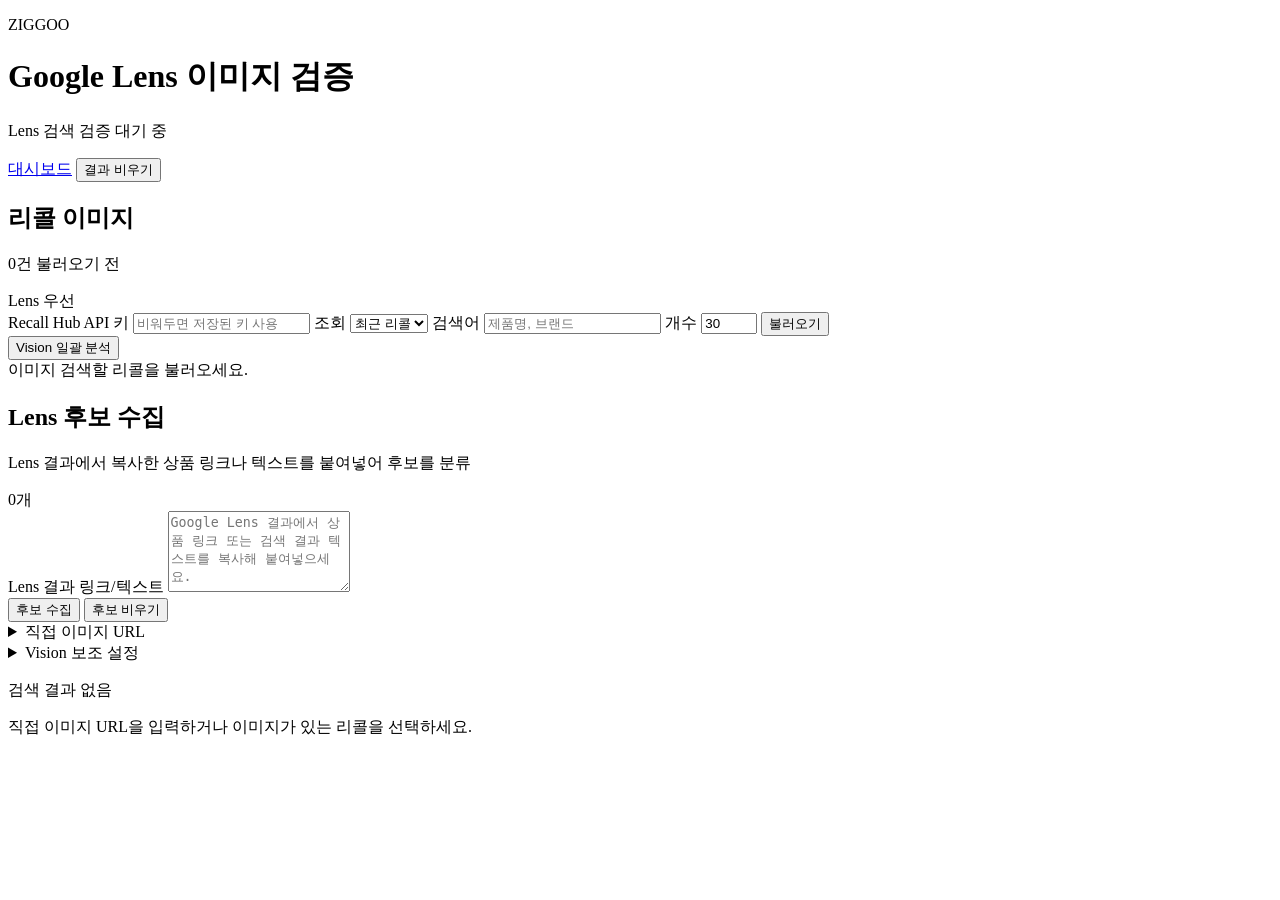
==== dashboard/image-search.html @ 10314d3b "Initial ZIGGOO dashboard" ====
<!doctype html>
<html lang="ko">
  <head>
    <meta charset="utf-8" />
    <meta name="viewport" content="width=device-width, initial-scale=1" />
    <title>ZIGGOO Image Search</title>
    <link rel="stylesheet" href="/assets/styles.css" />
  </head>
  <body>
    <div class="app-shell image-search-shell">
      <header class="topbar">
          <div>
          <p class="brand">ZIGGOO</p>
          <h1>Google Lens 이미지 검증</h1>
          <p id="imageSearchState" class="topbar-meta">Lens 검색 검증 대기 중</p>
        </div>
        <div class="topbar-actions">
          <a class="button" href="/">대시보드</a>
          <button id="clearImageResultsButton" class="button" type="button">결과 비우기</button>
        </div>
      </header>

      <section class="image-search-grid" aria-label="이미지 검색">
        <section class="recall-workflow image-search-control">
          <div class="section-header">
            <div>
              <h2>리콜 이미지</h2>
              <p>
                <span id="imageRecallLoadedCount">0건</span>
                <span id="imageRecallFreshness" class="recall-freshness">불러오기 전</span>
              </p>
            </div>
            <span class="section-badge">Lens 우선</span>
          </div>

          <form id="imageRecallForm" class="image-recall-form compact-recall-form">
            <label>
              <span>Recall Hub API 키</span>
              <input id="imageRecallApiKeyInput" type="password" autocomplete="off" placeholder="비워두면 저장된 키 사용" />
            </label>
            <label>
              <span>조회</span>
              <select id="imageRecallModeInput">
                <option value="recent">최근 리콜</option>
                <option value="list">조건 검색</option>
              </select>
            </label>
            <label>
              <span>검색어</span>
              <input id="imageRecallSearchInput" autocomplete="off" placeholder="제품명, 브랜드" />
            </label>
            <label>
              <span>개수</span>
              <input id="imageRecallLimitInput" type="number" min="1" max="100" value="30" />
            </label>
            <button id="loadImageRecallsButton" class="button primary" type="submit">불러오기</button>
          </form>

          <div class="recall-batch-actions">
            <button id="batchVisionButton" class="button" type="button">Vision 일괄 분석</button>
            <span id="batchVisionProgress" class="batch-progress" hidden>대기 중</span>
          </div>

          <div id="imageRecallList" class="image-recall-list"></div>
          <div id="imageRecallEmptyState" class="empty-state">이미지 검색할 리콜을 불러오세요.</div>

          <div class="section-divider"></div>

          <section class="lens-candidate-panel" aria-label="Lens 후보 수집">
            <div class="section-header compact">
              <div>
                <h2>Lens 후보 수집</h2>
                <p>Lens 결과에서 복사한 상품 링크나 텍스트를 붙여넣어 후보를 분류</p>
              </div>
              <span id="lensCandidateCount" class="section-badge">0개</span>
            </div>
            <label>
              <span>Lens 결과 링크/텍스트</span>
              <textarea
                id="lensCandidateInput"
                rows="5"
                placeholder="Google Lens 결과에서 상품 링크 또는 검색 결과 텍스트를 복사해 붙여넣으세요."
              ></textarea>
            </label>
            <div class="form-actions">
              <button id="collectLensCandidatesButton" class="button primary" type="button">후보 수집</button>
              <button id="clearLensCandidatesButton" class="button" type="button">후보 비우기</button>
            </div>
            <div id="lensCandidateList" class="lens-candidate-list"></div>
          </section>

          <div class="section-divider"></div>

          <details class="aux-panel">
            <summary>직접 이미지 URL</summary>
            <form id="directImageForm" class="direct-image-form">
              <label>
                <span>이미지 URL</span>
                <input id="directImageUrlInput" autocomplete="off" placeholder="https://..." />
              </label>
              <label>
                <span>제품명</span>
                <input id="directProductInput" autocomplete="off" placeholder="제품명 또는 리콜 제목" />
              </label>
              <label>
                <span>브랜드</span>
                <input id="directBrandInput" autocomplete="off" placeholder="브랜드, 제조사" />
              </label>
              <label>
                <span>모델명</span>
                <input id="directModelInput" autocomplete="off" placeholder="모델명" />
              </label>
              <div class="form-actions">
                <button id="directLensButton" class="button primary" type="submit">Google Lens 열기</button>
                <button id="directImageSearchButton" class="button" type="button">Vision API 보조 분석</button>
              </div>
            </form>
          </details>

          <details class="aux-panel">
            <summary>Vision 보조 설정</summary>
            <form id="imageConfigForm" class="image-config-form">
              <label>
                <span>Google Vision API 키</span>
                <input id="visionApiKeyInput" type="password" autocomplete="off" placeholder="비워두면 환경 변수 사용" />
              </label>
              <label>
                <span>최대 결과</span>
                <input id="imageMaxResultsInput" type="number" min="1" max="50" value="20" />
              </label>
              <fieldset class="platform-checks">
                <legend>대상 플랫폼</legend>
                <label class="checkbox-field">
                  <input class="targetPlatformInput" type="checkbox" value="elevenst" checked />
                  <span>11번가</span>
                </label>
                <label class="checkbox-field">
                  <input class="targetPlatformInput" type="checkbox" value="coupang" checked />
                  <span>쿠팡</span>
                </label>
                <label class="checkbox-field">
                  <input class="targetPlatformInput" type="checkbox" value="gmarket" checked />
                  <span>G마켓</span>
                </label>
              </fieldset>
            </form>
          </details>
        </section>

        <section class="detail-panel image-search-results" aria-label="이미지 검색 결과">
          <div id="imageResultPanel" class="image-result-panel">
            <div class="detail-empty">
              <p class="empty-title">검색 결과 없음</p>
              <p class="empty-copy">직접 이미지 URL을 입력하거나 이미지가 있는 리콜을 선택하세요.</p>
            </div>
          </div>
        </section>
      </section>
    </div>

    <script src="/assets/image-search.js"></script>
  </body>
</html>
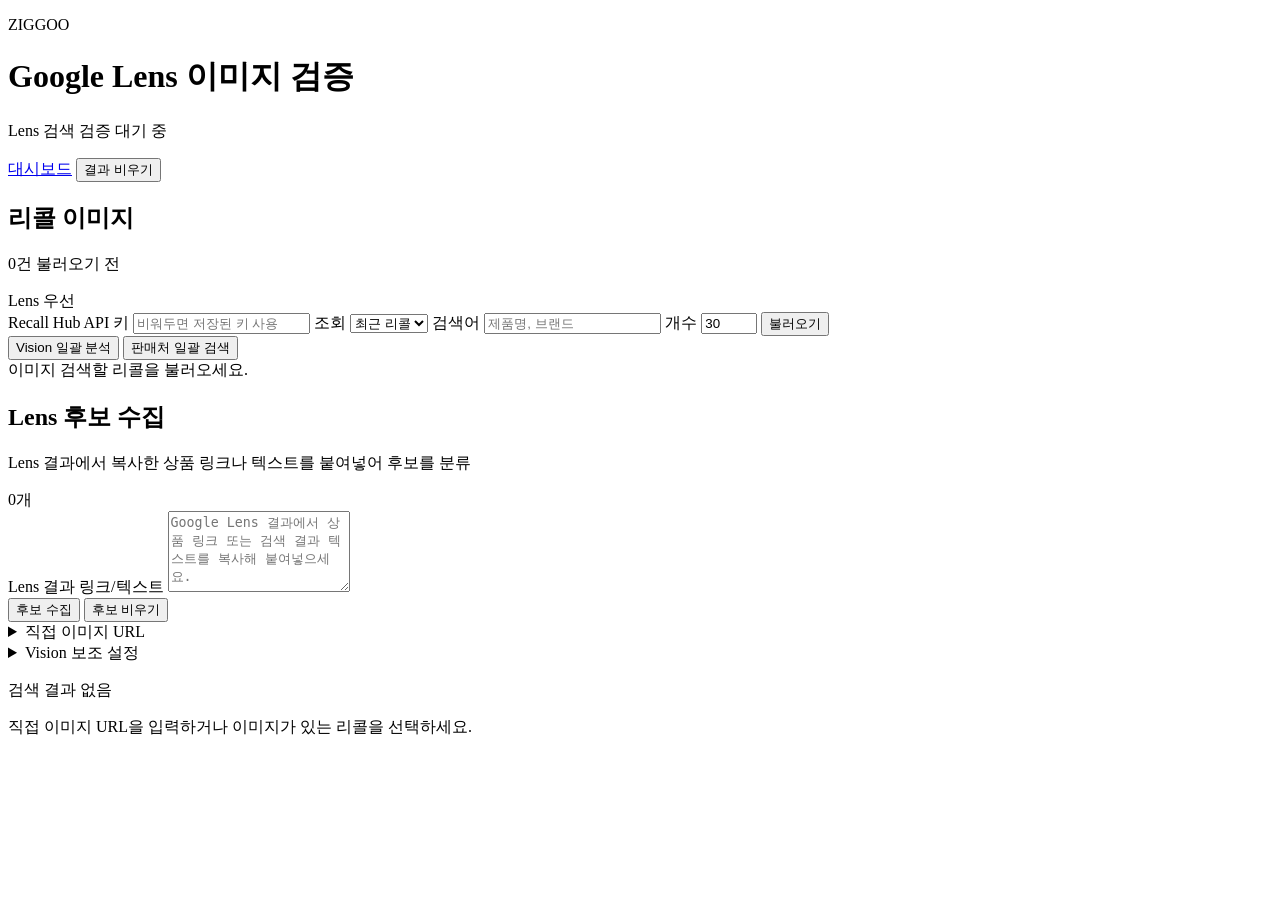
==== commit 3758142f: "Add first-phase product search workflow" ====
--- a/dashboard/image-search.html
+++ b/dashboard/image-search.html
@@ -58,6 +58,8 @@
 
           <div class="recall-batch-actions">
             <button id="batchVisionButton" class="button" type="button">Vision 일괄 분석</button>
+            <button id="batchProductButton" class="button" type="button">판매처 일괄 검색</button>
+            <button id="cancelBatchButton" class="button" type="button" hidden>취소</button>
             <span id="batchVisionProgress" class="batch-progress" hidden>대기 중</span>
           </div>
 
@@ -113,6 +115,7 @@
               <div class="form-actions">
                 <button id="directLensButton" class="button primary" type="submit">Google Lens 열기</button>
                 <button id="directImageSearchButton" class="button" type="button">Vision API 보조 분석</button>
+                <button id="directProductSearchButton" class="button" type="button">판매처 검색</button>
               </div>
             </form>
           </details>
@@ -142,6 +145,10 @@
                   <input class="targetPlatformInput" type="checkbox" value="gmarket" checked />
                   <span>G마켓</span>
                 </label>
+                <label class="checkbox-field">
+                  <input class="targetPlatformInput" type="checkbox" value="naver" checked />
+                  <span>네이버</span>
+                </label>
               </fieldset>
             </form>
           </details>
